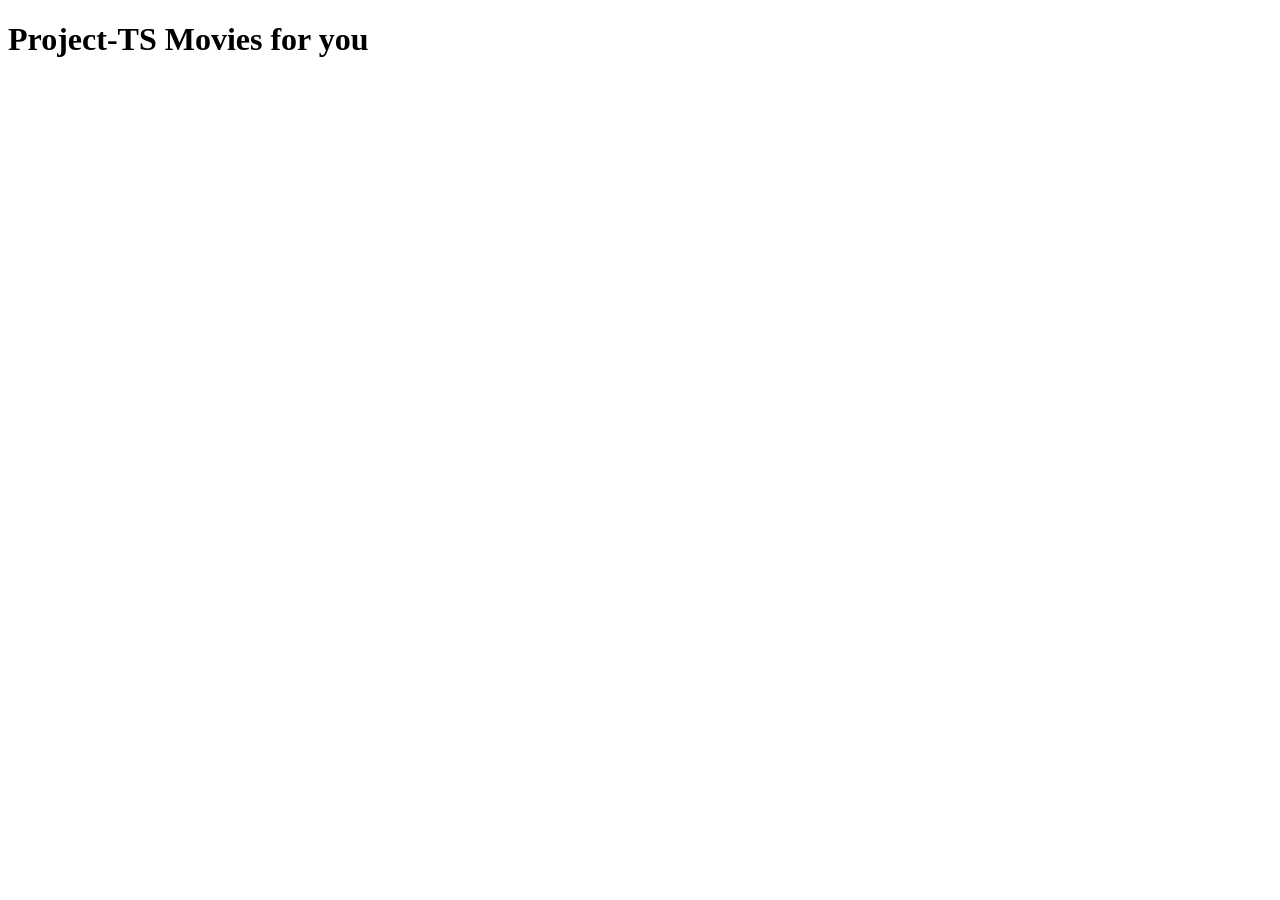
==== src/movies4u/movies4u.html @ 636ebf00 "first commit" ====
<!DOCTYPE html>
<html lang="en">
<head>
    <meta charset="UTF-8">
    <meta name="viewport" content="width=device-width, initial-scale=1.0">
    <title>Project-TS Movies for you</title>
</head>
<body>
    <h1>Project-TS Movies for you</h1>
    <script type="module" src="./movies4u.ts"></script>
</body>
</html>
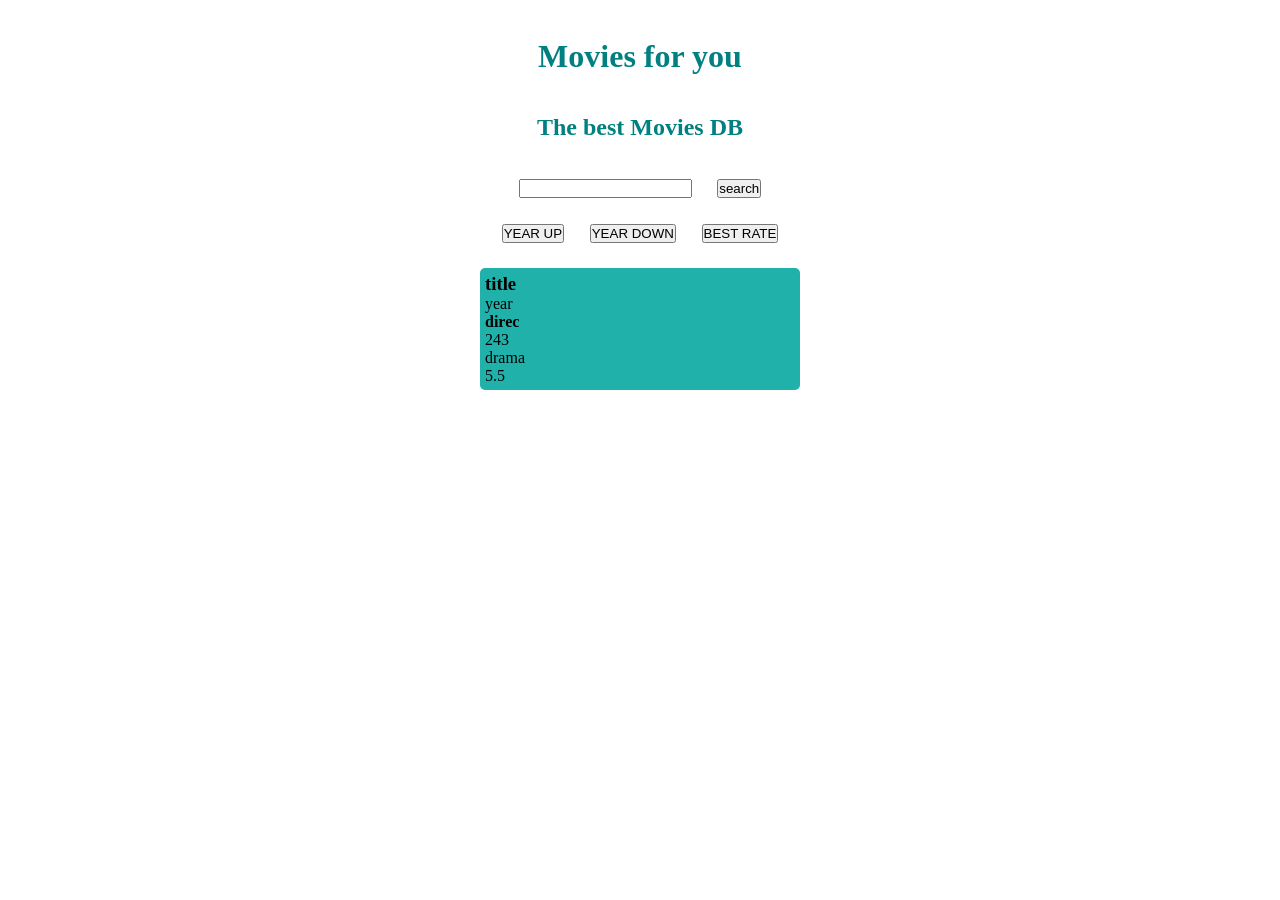
==== commit 91013040: "added html, a bit css and ts" ====
--- a/src/movies4u/movies4u.html
+++ b/src/movies4u/movies4u.html
@@ -3,10 +3,33 @@
 <head>
     <meta charset="UTF-8">
     <meta name="viewport" content="width=device-width, initial-scale=1.0">
+    <link rel="stylesheet" href="./movies4u.css">
     <title>Project-TS Movies for you</title>
 </head>
 <body>
-    <h1>Project-TS Movies for you</h1>
+    <h1>Movies for you</h1>
+    <h2>The best Movies DB</h2>
+    <form class="searchbar" onsubmit="return false">
+        <div class="input-wrapper">
+            <input type="text" name="moviesearch" id="movieSearchInput">
+            <input type="button" value="search" id="searchBtn">
+        </div>
+        <div class="input-wrapper">
+            <input type="button" value="YEAR UP" id="yearUp">
+            <input type="button" value="YEAR DOWN" id="yearDown">
+            <input type="button" value="BEST RATE" id="bestRate">
+        </div>
+    </form>
+    <section class="movieCard-wrapper">
+        <article class="moviecard">
+            <h3 id="movieTitle">title</h3>
+            <p id="releaseYear">year</p>
+            <h4 id="director">direc</h4>
+            <p id="movieLength">243</p>
+            <p id="genre">drama</p>
+            <p id="rating">5.5</p>
+        </article>
+    </section>
     <script type="module" src="./movies4u.ts"></script>
 </body>
 </html>
--- a/src/movies4u/movies4u.css
+++ b/src/movies4u/movies4u.css
@@ -0,0 +1,33 @@
+*{
+    margin: 0;
+    padding: 0;
+    box-sizing: border-box;
+}
+
+h1, h2{
+    color: teal;
+    text-align: center;
+    margin: 3% 0;
+}
+
+
+.input-wrapper{
+    display: flex;
+    justify-content: center;
+    margin-bottom: 2%;
+    gap: 2%;
+}
+
+
+.movieCard-wrapper{
+    display: flex;
+    justify-content: center;
+}
+
+.moviecard{
+    padding: 10px;
+    background-color: lightseagreen;
+    border-radius: 5px;
+    padding: 5px;
+    width: 25%;
+}
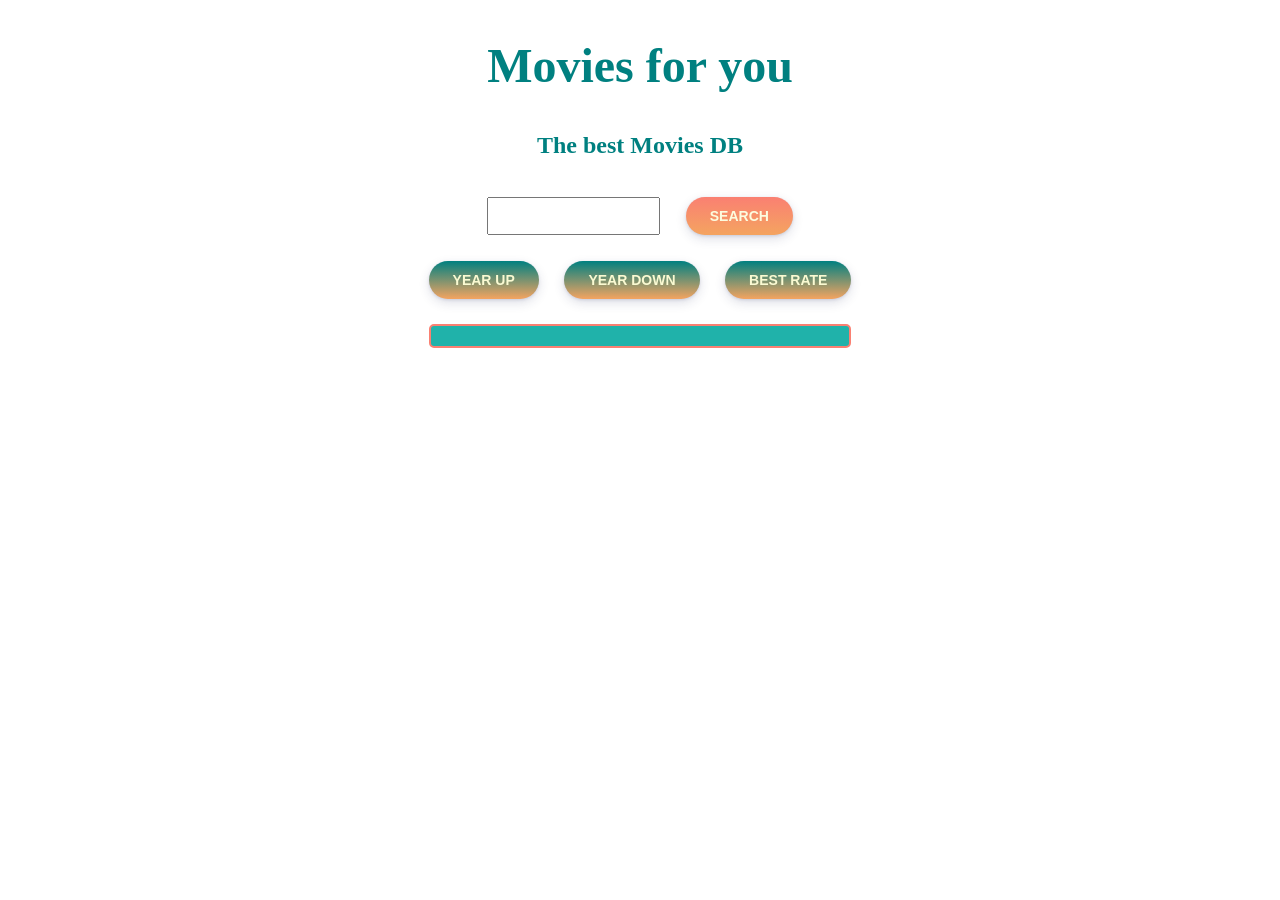
==== commit 53b3925a: "added several functioning  buttons in ts and a little styling" ====
--- a/src/movies4u/movies4u.html
+++ b/src/movies4u/movies4u.html
@@ -12,7 +12,7 @@
     <form class="searchbar" onsubmit="return false">
         <div class="input-wrapper">
             <input type="text" name="moviesearch" id="movieSearchInput">
-            <input type="button" value="search" id="searchBtn">
+            <input type="button" value="SEARCH" id="searchBtn">
         </div>
         <div class="input-wrapper">
             <input type="button" value="YEAR UP" id="yearUp">
@@ -21,6 +21,9 @@
         </div>
     </form>
     <section class="movieCard-wrapper">
+    <div class="moviecardContent"></div>
+</section>
+   <!--  <section class="movieCard-wrapper">
         <article class="moviecard">
             <h3 id="movieTitle">title</h3>
             <p id="releaseYear">year</p>
@@ -29,7 +32,9 @@
             <p id="genre">drama</p>
             <p id="rating">5.5</p>
         </article>
-    </section>
+    </section> -->
+
+
     <script type="module" src="./movies4u.ts"></script>
 </body>
 </html>
--- a/src/movies4u/movies4u.css
+++ b/src/movies4u/movies4u.css
@@ -4,6 +4,10 @@
     box-sizing: border-box;
 }
 
+h1{
+    font-size: 3rem;
+    margin-top: 10%;
+}
 h1, h2{
     color: teal;
     text-align: center;
@@ -24,10 +28,58 @@
     justify-content: center;
 }
 
-.moviecard{
+.moviecardContent{
     padding: 10px;
     background-color: lightseagreen;
     border-radius: 5px;
-    padding: 5px;
-    width: 25%;
+    border: 2px solid salmon;
+    padding: 10px;
+    width: 33%;
 }
+
+h6{
+    color: sandybrown;
+    font-size: 1rem;
+    text-align: justify;
+    padding: 4px;
+}
+
+#searchBtn{
+
+    display: inline-block;
+    outline: 0;
+    border: 0;
+    cursor: pointer;
+    font-weight: 600;
+    color: rgb(252, 252, 222);
+    font-size: 14px;
+    height: 38px;
+    padding: 8px 24px;
+    border-radius: 50px;
+    background-image: linear-gradient(180deg,salmon,sandybrown);
+    box-shadow: 0 4px 11px 0 rgb(37 44 97 / 15%), 0 1px 3px 0 rgb(93 100 148 / 20%);
+    transition: all .2s ease-out;
+    :hover{
+        box-shadow: 0 8px 22px 0 rgb(37 44 97 / 15%), 0 4px 6px 0 rgb(93 100 148 / 20%);
+    }
+    
+}
+
+#yearUp, #yearDown, #bestRate{
+    display: inline-block;
+    outline: 0;
+    border: 0;
+    cursor: pointer;
+    font-weight: 600;
+    color: lightgoldenrodyellow;
+    font-size: 14px;
+    height: 38px;
+    padding: 8px 24px;
+    border-radius: 50px;
+    background-image: linear-gradient(180deg,teal,sandybrown);
+    box-shadow: 0 4px 11px 0 rgb(37 44 97 / 15%), 0 1px 3px 0 rgb(93 100 148 / 20%);
+    transition: all .2s ease-out;
+    :hover{
+        box-shadow: 0 8px 22px 0 rgb(37 44 97 / 15%), 0 4px 6px 0 rgb(93 100 148 / 20%);
+    }
+}
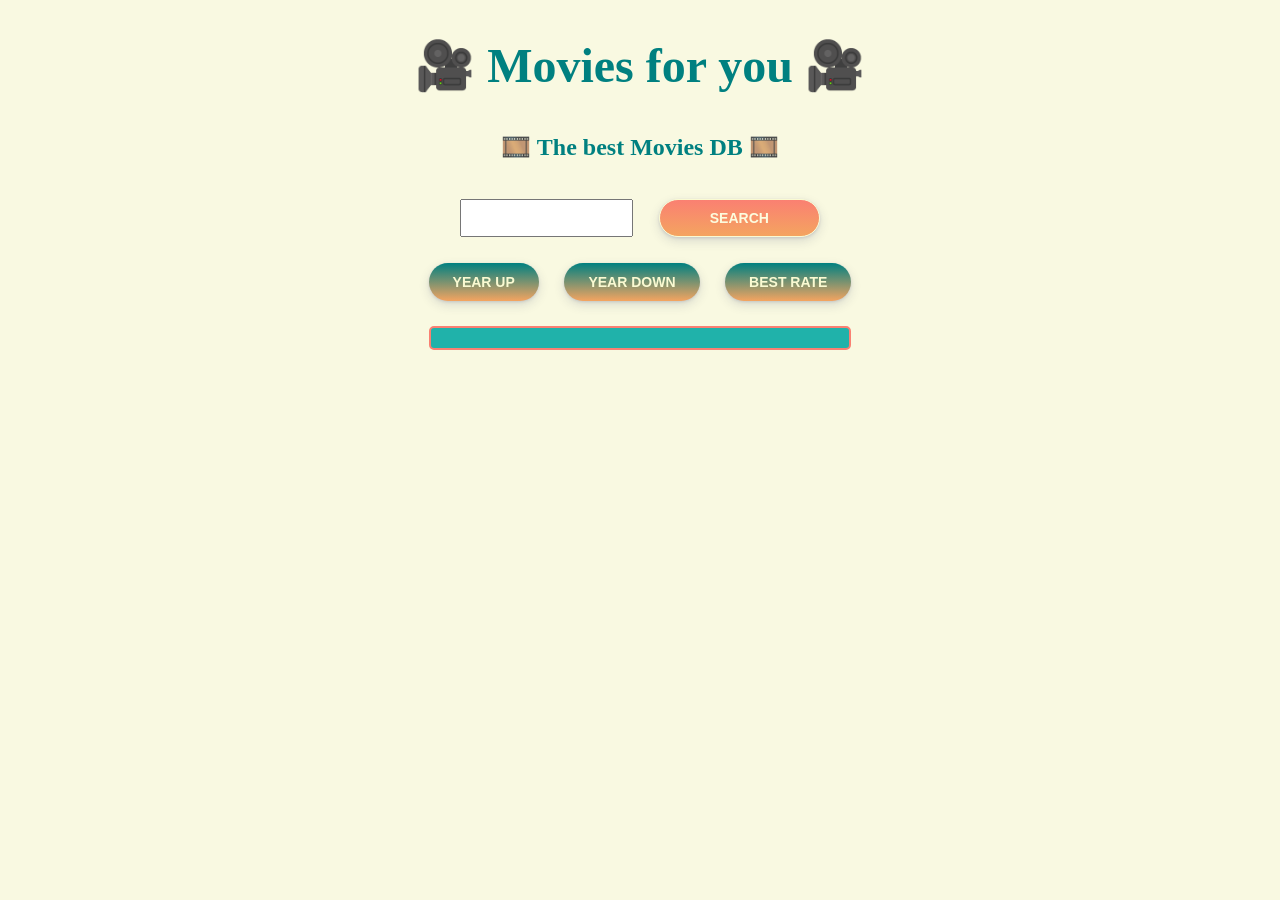
==== commit ac455537: "added some styling" ====
--- a/src/movies4u/movies4u.html
+++ b/src/movies4u/movies4u.html
@@ -4,11 +4,11 @@
     <meta charset="UTF-8">
     <meta name="viewport" content="width=device-width, initial-scale=1.0">
     <link rel="stylesheet" href="./movies4u.css">
-    <title>Project-TS Movies for you</title>
+    <title>🎞️ Movies for you 🎞️</title>
 </head>
 <body>
-    <h1>Movies for you</h1>
-    <h2>The best Movies DB</h2>
+    <h1> 🎥 Movies for you 🎥</h1>
+    <h2>🎞️ The best Movies DB 🎞️</h2>
     <form class="searchbar" onsubmit="return false">
         <div class="input-wrapper">
             <input type="text" name="moviesearch" id="movieSearchInput">
--- a/src/movies4u/movies4u.css
+++ b/src/movies4u/movies4u.css
@@ -2,6 +2,9 @@
     margin: 0;
     padding: 0;
     box-sizing: border-box;
+}
+body{
+    background-color: rgb(249, 249, 225);
 }
 
 h1{
@@ -48,13 +51,13 @@
 
     display: inline-block;
     outline: 0;
-    border: 0;
+    border: 1px solid lightgoldenrodyellow;
     cursor: pointer;
     font-weight: 600;
     color: rgb(252, 252, 222);
     font-size: 14px;
     height: 38px;
-    padding: 8px 24px;
+    padding: 10px 50px;
     border-radius: 50px;
     background-image: linear-gradient(180deg,salmon,sandybrown);
     box-shadow: 0 4px 11px 0 rgb(37 44 97 / 15%), 0 1px 3px 0 rgb(93 100 148 / 20%);
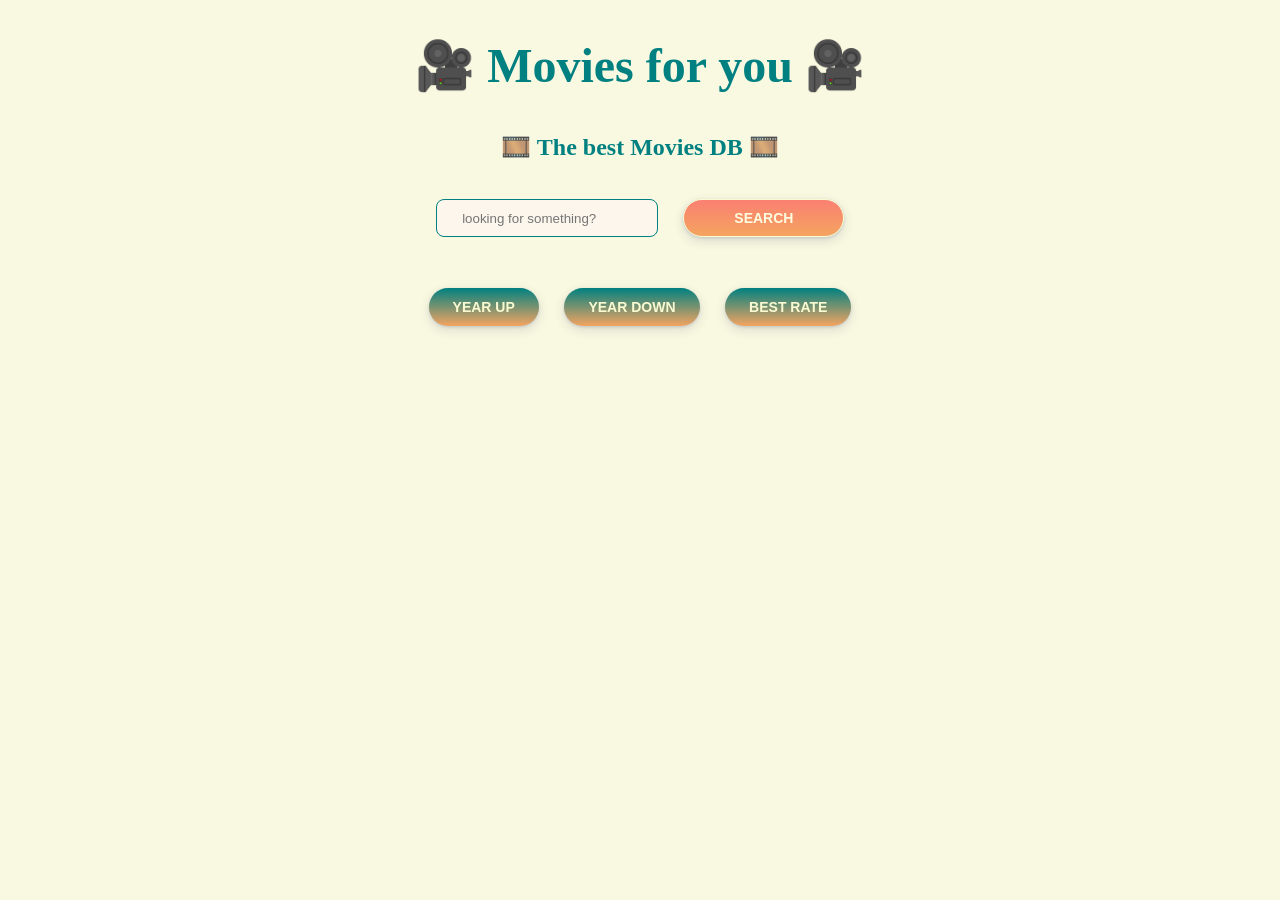
==== commit 850b6b45: "added read me file, tried some options in ts" ====
--- a/src/movies4u/movies4u.html
+++ b/src/movies4u/movies4u.html
@@ -11,7 +11,7 @@
     <h2>🎞️ The best Movies DB 🎞️</h2>
     <form class="searchbar" onsubmit="return false">
         <div class="input-wrapper">
-            <input type="text" name="moviesearch" id="movieSearchInput">
+            <input type="text" name="moviesearch" id="movieSearchInput" placeholder="looking for something?" >
             <input type="button" value="SEARCH" id="searchBtn">
         </div>
         <div class="input-wrapper">
--- a/src/movies4u/movies4u.css
+++ b/src/movies4u/movies4u.css
@@ -16,12 +16,25 @@
     text-align: center;
     margin: 3% 0;
 }
+h3{
+    color: sandybrown;
+    font-size: 1.4rem;
+    margin-bottom: 3%;
+}
+h4,p{
+    color: lightgoldenrodyellow;
+}
 
-
+#movieSearchInput{
+    border: 1.5px solid teal;
+    border-radius: 8px;
+    padding: 0 2%;
+    background-color: rgb(252, 246, 237);
+}
 .input-wrapper{
     display: flex;
     justify-content: center;
-    margin-bottom: 2%;
+    margin-bottom: 4%;
     gap: 2%;
 }
 
@@ -31,19 +44,21 @@
     justify-content: center;
 }
 
-.moviecardContent{
+/* .moviecardContent */
+.moviecard{
     padding: 10px;
+    margin: 2% auto;
     background-color: lightseagreen;
     border-radius: 5px;
     border: 2px solid salmon;
-    padding: 10px;
-    width: 33%;
+    padding: 2% 10px;
+    width: 55%;
+    text-align: center;
 }
 
 h6{
     color: sandybrown;
     font-size: 1rem;
-    text-align: justify;
     padding: 4px;
 }
 
